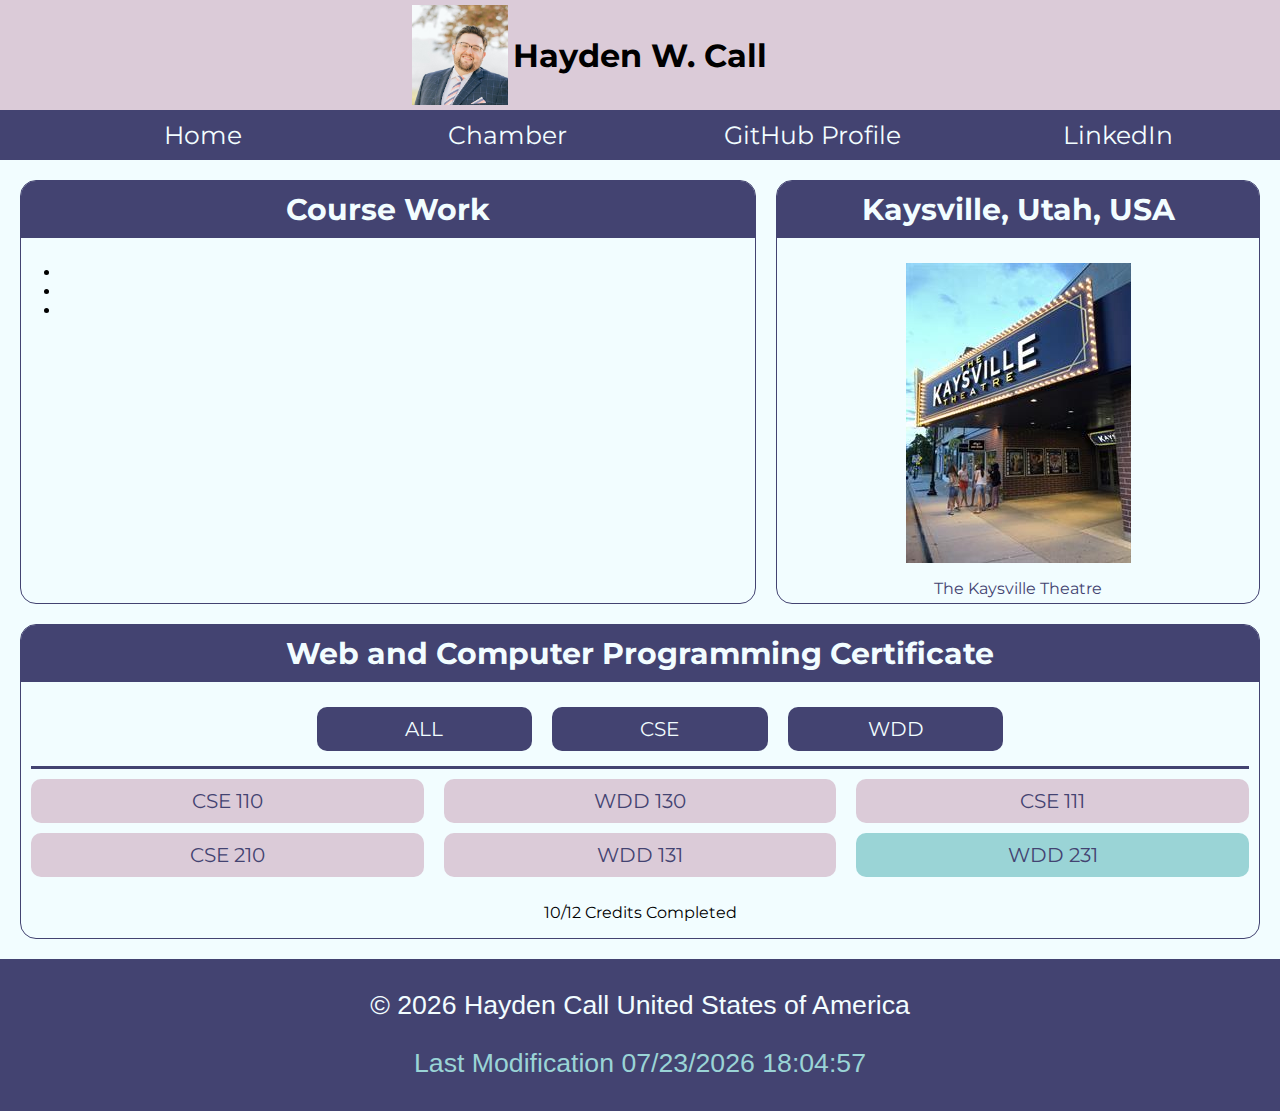
==== index.html @ d4d4f4e1 "image update" ====
<!DOCTYPE html>
<html lang="en">
<head>
    <meta charset="UTF-8">
    <meta name="viewport" content="width=device-width, initial-scale=1.0">
    <title>Hayden W. Call - WDD 231</title>
    <meta name="author" content="Hayden Call" >
    <meta name="description" content="Hayden W. Call, a review of work completed while earning Web and Computer Programming Certificate." >
    <meta property="og:title" content="Hayden W. Call - WDD 231"/>
    <meta property="og:type" content="A review of work completed while earning Web and Computer Programing Certificate."/>
    <meta property="og:image" content="https://hwcall1102.github.io/wdd231/images/theatre.jpg">
    <meta property="og:url" content="https://hwcall1102.github.io/wdd231/"/>
    <link rel="icon" href="favicon.ico">
    <link rel="preconnect" href="https://fonts.googleapis.com">
    <link rel="preconnect" href="https://fonts.gstatic.com" crossorigin>
    <link href="https://fonts.googleapis.com/css2?family=Montserrat:wght@400;600&display=swap" rel="stylesheet">
    <link rel="stylesheet" href="styles/base.css">
    <script src="scripts/home.js" defer></script>
        
</head>
<body>
    <header>
       
        <img class="hero-img" alt="Image of Me" src="images/myphoto.JPG" loading="lazy">
        <h1>Hayden W. Call</h1>
        <button id="menu" hidden></button>
        <nav>
            <ul class="navigation">
                <li> <a href="https://hwcall1102.github.io/wdd231/index.html">Home</a></li>
                <li><a>Chamber</a></li>
                <li><a>GitHub Profile</a></li>
                <li> <a href="https://www.linkedin.com/in/hayden-call-619025110">LinkedIn</a></li>
            </ul>
        </nav>
    </header>
    <main class="main-grid">
        <section class="course">
            <h2>Course Work</h2>
            <ul>
                <li></li>
                <li></li>
                <li></li>
            </ul>
        </section>
        <section class="hometown">
            <h2>Kaysville, Utah, USA</h2>
            <img src="images/theatre.jpg" alt="The Kaysville Theatre">
            <p>The Kaysville Theatre</p>
        </section>
        <section class="certificate">
            <h2>Web and Computer Programming Certificate</h2>
            <ul class="course-nav">
                <li class="all"><a href="#" id="all">ALL</a></li>
                <li class="cse"><a href="#" id="cse">CSE</a></li>
                <li class="wdd"><a href="#" id="wdd">WDD</a></li>
            </ul>
            <div id="courses"></div>
            <div id="credits"></div>
        </section>
    </main>
    <footer>
        <p>&copy; <span id="currentyear"></span> Hayden Call United States of America</p>
        <p class="modified"><span id="lastModified"></span></p>
    </footer>
</body>
</html>
---- styles/base.css ----
@import url('https://fonts.googleapis.com/css2?family=Montserrat:wght@400;600&display=swap');

:root {
    --primary-color: #DBCBD8 ;
    --secondary-color: #434371 ;
    --accent1-color: #F2FDFF;
    --accent2-color: #9AD4D6;
  
    --heading-font: 'Montserrat';
    --paragraph-font: 'Montserrat', Helvetica, sans-serif;
  
    --headline-color-on-white: #434371; 
    --headline-color-on-color: #F2FDFF; 
    --paragraph-color-on-white: #434371;
    --paragraph-color-on-color: #F2FDFF; 
    --paragraph-background-color: #434371  ;
    --nav-link-color: #434371;
    --nav-background-color: #dbcbd8;
    --nav-hover-link-color: #f2fdff;
    --nav-hover-background-color: #9ad4d6;
}

body {
    max-width: 1600px;
    margin: 0 auto;
    background-color: var(--accent1-color);
    font-family: 'Montserrat', helvetica, sans-serif;
    margin: 0;
    padding: 0;
}

header {
    background-color: #dbcbd8;
    display: grid;
    grid-template-columns: 1fr 1fr auto 1fr 1fr;
}

.hero-img {
    height: 100px;
    aspect-ratio: .96;
    padding: 5px;
    grid-column: 2/3;
    margin-left: auto;
}
h1 {
    text-align: center;
    grid-column: 3/4;
    margin: auto;    
}

nav {
    grid-row: 2/3;
    grid-column: 1/6;
    text-align: center;
    background-color: var(--paragraph-background-color);
    color: var(--paragraph-color-on-color)    
}

/* Mobile View ***************/
#menu {
	display: block;
	font-size: 2rem;
	font-weight:700;
	text-decoration: none;
	padding: .5rem .75rem;
	color: var(--secondary-color);
    position: absolute;
	top: 2rem;
	right: 1rem;
    background-color: var(--primary-color);
}

#menu::before {
	content: "≡";
    color: var(--secondary-color);
}

.navigation {
	list-style: none;
	margin: 0 auto;
}

.navigation li {
	display: none;
}
.navigation a {
    color: var(--paragraph-color-on-color);
    text-decoration: none;
}

.navigation a:hover, .navigation a:active {
	color: var(--paragraph-color-on-white);
	background-color: var(--accent2-color);
    padding-left: 5px;
    padding-right: 5px;
}

.show li {
	display: block;
}

#menu.show::before {
	content: "X";
}

#menu {
    border: none;
    color: transparent;
}

footer {
    background: var(--paragraph-background-color);
    text-align: center;
    grid-column: 1 / 6;
    color: var(--paragraph-color-on-color);
    font-size: 20pt;
    font-family: helvetica;
    padding: 5px;
}
.modified {
    color:var(--accent2-color);
    margin-top: 0;
}

.main-grid {
    margin: 10px;
}
.course {
    border: 1px solid var(--secondary-color);
    border-radius: 1em;
    margin: 10px;
}
.course h2 {
    background-color: var(--secondary-color);
    color: var(--accent1-color);
    text-align: center;
    padding: 10px;
    font-size: 30px;
    margin-top: 0;
    font-family: 'montserrat';
    border-radius: .5em .5em 0em 0em;
}
.hometown{
    border: 1px solid var(--secondary-color);
    border-radius: 1em;
    margin: 10px;
}
.hometown h2 {
    background-color: var(--secondary-color);
    color: var(--accent1-color);
    text-align: center;
    padding: 10px;
    font-size: 30px;
    margin-top: 0;
    font-family: 'montserrat';
    border-radius: .5em .5em 0em 0em;
}
.hometown img {
    display: block;
    margin-left: auto;
    margin-right: auto;
    margin-bottom: 10px;
    height: 300px;
    width: 225px;
}
.hometown p {
    text-align: center;
    margin-bottom: 5px;
    color: var(--paragraph-color-on-white)    
}
.certificate {
    border: 1px solid var(--secondary-color);
    border-radius: 1em;
    margin: 10px;
}
.certificate h2 {
    background-color: var(--secondary-color);
    color: var(--accent1-color);
    text-align: center;
    padding: 10px;
    font-size: 30px;
    margin-top: 0;
    font-family: 'montserrat';
    border-radius: .5em .5em 0em 0em;
}
.course-nav {
    list-style: none;
    margin: 10px;
    border-bottom: solid var(--secondary-color);
}

#all {
    display: flex;
    color: var(--paragraph-color-on-color);
    text-decoration: none;
    border-radius: .5em;
    background-color: var(--paragraph-background-color);
    font-size: 20px;
    margin-left: 10px;
    margin-right: 10px;
    margin-bottom: 10px;
    padding: 10px;
    align-items: center;
    justify-content: center;
}
#cse {
    display: flex;
    color: var(--paragraph-color-on-color);
    text-decoration: none;
    border-radius: .5em;
    background-color: var(--paragraph-background-color);
    font-size: 20px;
    margin-left: 10px;
    margin-right: 10px;
    margin-bottom: 10px;
    padding: 10px;
    align-items: center;
    justify-content: center;
}
#wdd {
    display: flex;
    color: var(--paragraph-color-on-color);
    text-decoration: none;
    border-radius: .5em;
    background-color: var(--paragraph-background-color);
    font-size: 20px;
    margin-left: 10px;
    margin-right: 10px;
    padding: 10px;
    align-items: center;
    justify-content: center;
    margin-bottom: 15px;
}

.true {
    display: flex;
    color: var(--paragraph-color-on-white);
    text-decoration: none;
    border-radius: .5em;
    background-color: var(--primary-color);
    font-size: 20px;
    margin-left: 10px;
    margin-right: 10px;
    padding: 10px;
    align-items: center;
    justify-content: center;
    margin-bottom: 10px;  
}

.false {
    display: flex;
    color: var(--paragraph-color-on-white);
    text-decoration: none;
    border-radius: .5em;
    background-color: var(--accent2-color);
    font-size: 20px;
    margin-left: 10px;
    margin-right: 10px;
    padding: 10px;
    align-items: center;
    justify-content: center;
    margin-bottom: 10px;
}

.credits {
    text-align: center;
}


@media screen and (min-width: 880px) {

    .navigation {
        grid-row: 2/3;
        display: flex;
        margin: 10px;
    }
    .navigation li {
        display: block; /* change state in small view */
        flex: 1 1 100%;
    }
    .navigation a {
        font-size: 25px;
    }
    #menu {
        display: none;
    }
    nav {
        margin-top: auto;
        justify-content: space-evenly;
    }   
    .main-grid {
        display: grid;
        grid-template-columns: 1fr 1fr 1fr 1fr 1fr;
        margin: 10px;
    }
    .course {
        grid-column: 1/4;
    }
    .hometown{
        grid-column: 4/6;
    }
    .certificate {
        grid-column: 1/6;
    }
    .course-nav {
        display: grid;
        grid-template-columns: 1fr 1fr 1fr 1fr 1fr;
    }
    .all {
        grid-column: 2/3;
    }
    .cse {
        grid-column: 3/4;
    }
    .wdd {
        grid-column: 4/5;
    }
    #courses {
        display: grid;
        grid-template-columns: 1fr 1fr 1fr;
    }   
}

@media screen and (min-width: 1300px) {

    body {
        margin: 0 auto;
    }
    header, footer {
        width: auto;
        max-width: 1600px;
    }
  
    .navigation {
        display: flex;
        text-align: center;
    }
    .navigation li {
        display: block; /* change state in small view */
        flex: 1 1 100%;
        
    }
    .navigation a {
        font-size: 25px;
    }
    #menu {
        display: none;
    }
    nav {
        margin-top: auto;
    }
}
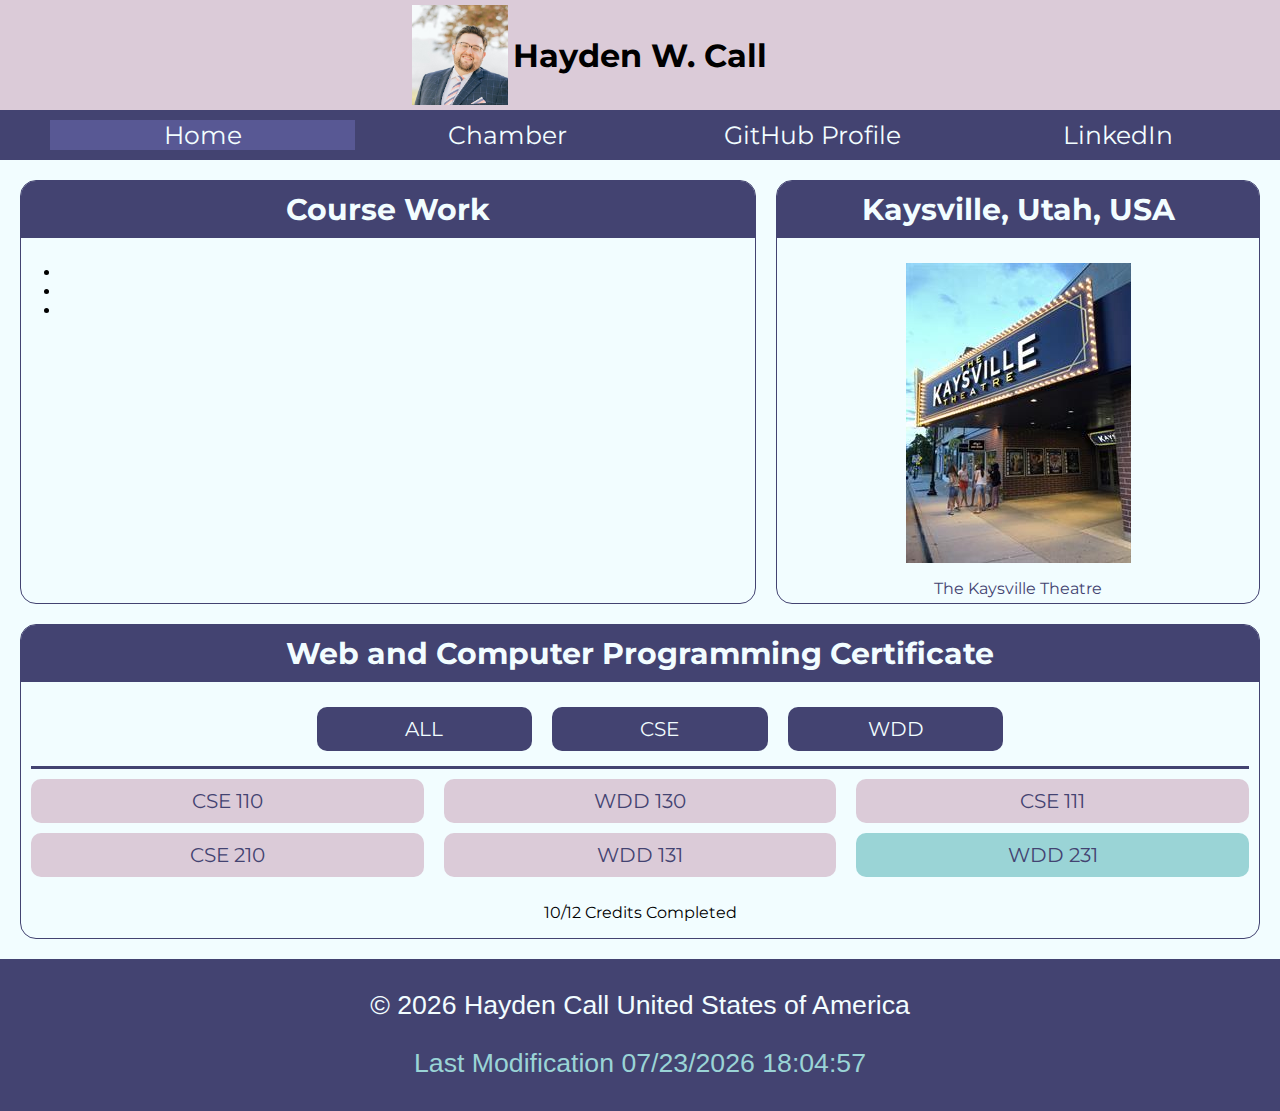
==== commit 01ee7f3a: "chamber" ====
--- a/index.html
+++ b/index.html
@@ -10,7 +10,7 @@
     <meta property="og:type" content="A review of work completed while earning Web and Computer Programing Certificate."/>
     <meta property="og:image" content="https://hwcall1102.github.io/wdd231/images/theatre.jpg">
     <meta property="og:url" content="https://hwcall1102.github.io/wdd231/"/>
-    <link rel="icon" href="favicon.ico">
+    <link rel="icon" href="images/favicon.ico">
     <link rel="preconnect" href="https://fonts.googleapis.com">
     <link rel="preconnect" href="https://fonts.gstatic.com" crossorigin>
     <link href="https://fonts.googleapis.com/css2?family=Montserrat:wght@400;600&display=swap" rel="stylesheet">
@@ -24,9 +24,9 @@
         <img class="hero-img" alt="Image of Me" src="images/myphoto.JPG" loading="lazy">
         <h1>Hayden W. Call</h1>
         <button id="menu" hidden></button>
-        <nav>
+        <nav id="animate-me">
             <ul class="navigation">
-                <li> <a href="https://hwcall1102.github.io/wdd231/index.html">Home</a></li>
+                <li class="active"> <a href="https://hwcall1102.github.io/wdd231/index.html">Home</a></li>
                 <li><a>Chamber</a></li>
                 <li><a>GitHub Profile</a></li>
                 <li> <a href="https://www.linkedin.com/in/hayden-call-619025110">LinkedIn</a></li>
--- a/styles/base.css
+++ b/styles/base.css
@@ -25,7 +25,7 @@
     margin: 0 auto;
     background-color: var(--accent1-color);
     font-family: 'Montserrat', helvetica, sans-serif;
-    margin: 0;
+    margin: 0 auto;
     padding: 0;
 }
 
@@ -47,6 +47,10 @@
     grid-column: 3/4;
     margin: auto;    
 }
+.active {
+    background-color: #585894;
+    
+}
 
 nav {
     grid-row: 2/3;
@@ -55,6 +59,8 @@
     background-color: var(--paragraph-background-color);
     color: var(--paragraph-color-on-color)    
 }
+
+
 
 /* Mobile View ***************/
 #menu {
@@ -97,6 +103,7 @@
 
 .show li {
 	display: block;
+    transition: ease-in-out;
 }
 
 #menu.show::before {
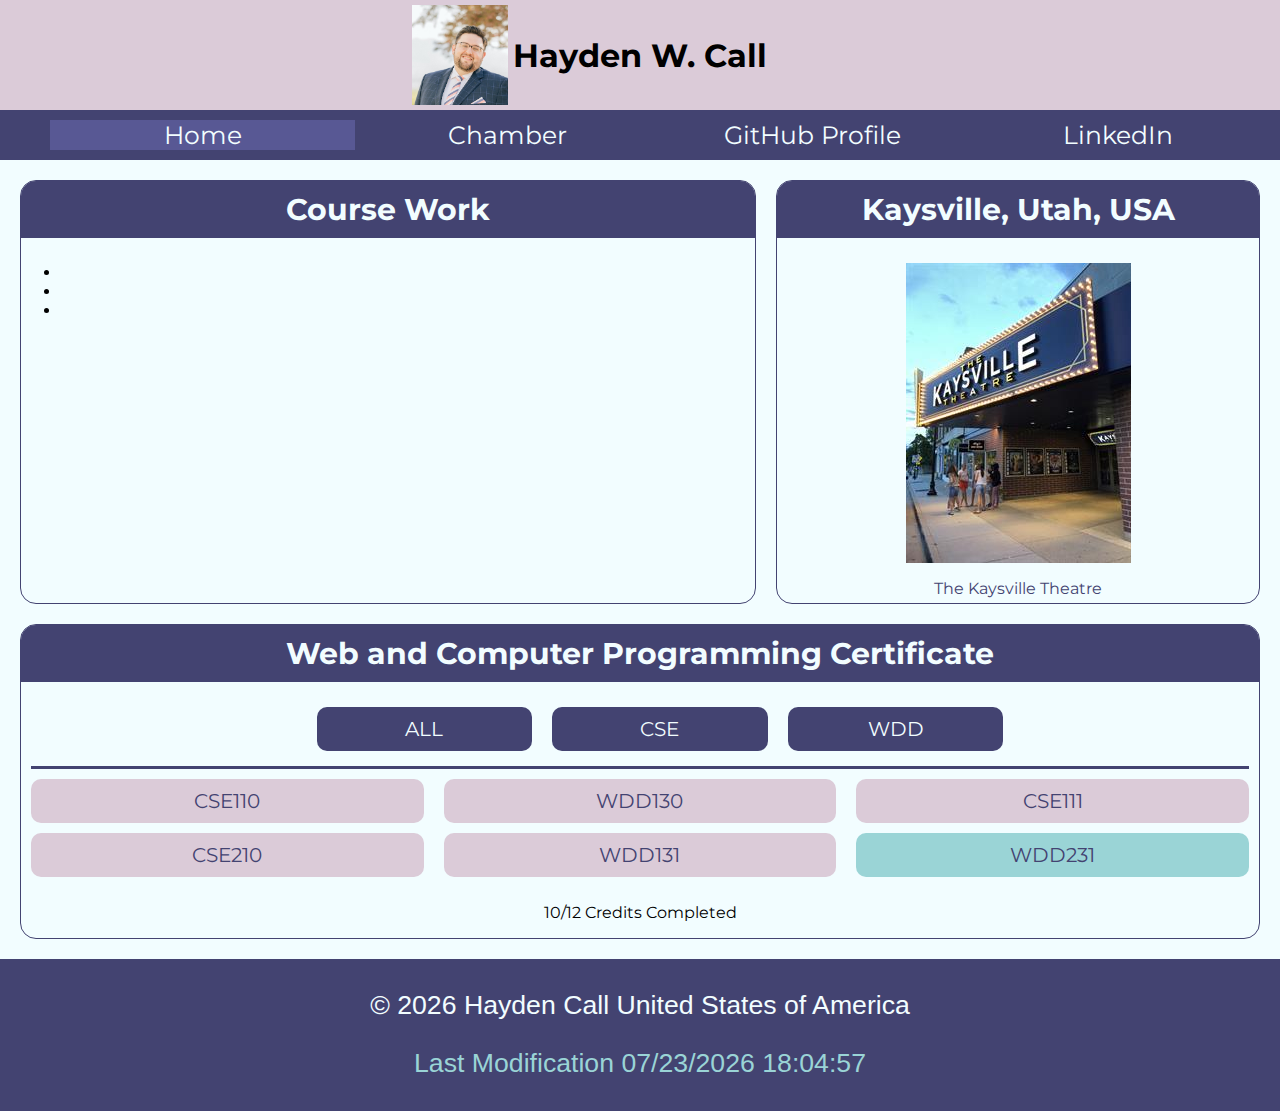
==== commit f83d6a8c: "modal" ====
--- a/index.html
+++ b/index.html
@@ -8,7 +8,7 @@
     <meta name="description" content="Hayden W. Call, a review of work completed while earning Web and Computer Programming Certificate." >
     <meta property="og:title" content="Hayden W. Call - WDD 231"/>
     <meta property="og:type" content="A review of work completed while earning Web and Computer Programing Certificate."/>
-    <meta property="og:image" content="https://hwcall1102.github.io/wdd231/images/theatre.jpg">
+    <meta property="og:image" content="https://hwcall1102.github.io/wdd231/images/theatre.jpg"/>
     <meta property="og:url" content="https://hwcall1102.github.io/wdd231/"/>
     <link rel="icon" href="images/favicon.ico">
     <link rel="preconnect" href="https://fonts.googleapis.com">
@@ -27,7 +27,7 @@
         <nav id="animate-me">
             <ul class="navigation">
                 <li class="active"> <a href="https://hwcall1102.github.io/wdd231/index.html">Home</a></li>
-                <li><a>Chamber</a></li>
+                <li><a href="https://hwcall1102.github.io/wdd231/chamber/index.html">Chamber</a></li>
                 <li><a>GitHub Profile</a></li>
                 <li> <a href="https://www.linkedin.com/in/hayden-call-619025110">LinkedIn</a></li>
             </ul>
@@ -55,6 +55,7 @@
                 <li class="wdd"><a href="#" id="wdd">WDD</a></li>
             </ul>
             <div id="courses"></div>
+            <dialog id="course-details"></dialog>
             <div id="credits"></div>
         </section>
     </main>
--- a/styles/base.css
+++ b/styles/base.css
@@ -177,7 +177,7 @@
 }
 .certificate {
     border: 1px solid var(--secondary-color);
-    border-radius: 1em;
+    border-radius: 1rem;
     margin: 10px;
 }
 .certificate h2 {
@@ -210,6 +210,18 @@
     align-items: center;
     justify-content: center;
 }
+#all:hover {
+    background-color: var(--primary-color);
+    color: var(--headline-color-on-white);
+}
+#cse:hover {
+    background-color: var(--primary-color);
+    color: var(--headline-color-on-white);
+}
+#wdd:hover {
+    background-color: var(--primary-color);
+    color: var(--headline-color-on-white);
+}
 #cse {
     display: flex;
     color: var(--paragraph-color-on-color);
@@ -268,9 +280,42 @@
     justify-content: center;
     margin-bottom: 10px;
 }
+.true:hover {
+    background-color: var(--accent2-color);
+}
+.false:hover {
+    background-color: var(--primary-color);
+}
 
 .credits {
     text-align: center;
+}
+
+/* css for dialog box */
+
+#course-details {
+    border: 1px solid rgba(67,67,113, 1);
+    border-radius: 1rem;
+    padding: 0;
+    background-color: var(--accent1-color);
+    box-shadow: 0 0 3rem var(--secondary-color);
+    width: 90%;
+    max-width: 600px;
+    color: var(--paragraph-color-on-white);
+}
+
+#course-details::backdrop {
+    background-color: rgba(67,67,113,0.5);
+}
+
+#closeModal {
+    position: absolute;
+    top: 10px;
+    right: 10px;
+    padding: .5rem 1rem;
+    border: none;
+    background-color: transparent;
+    
 }
 
 
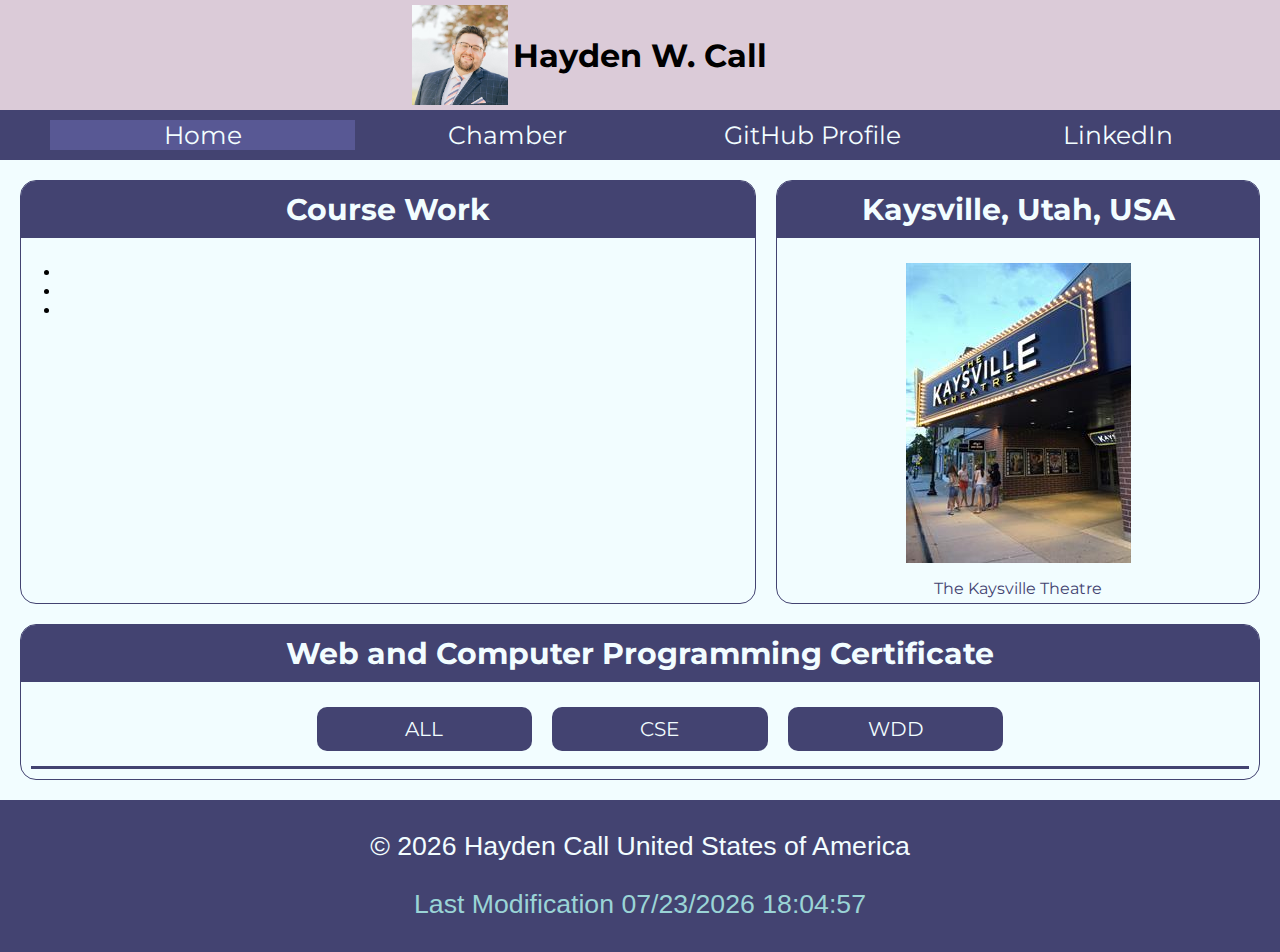
==== commit 77c2bad5: "Finished Site" ====
--- a/index.html
+++ b/index.html
@@ -8,8 +8,8 @@
     <meta name="description" content="Hayden W. Call, a review of work completed while earning Web and Computer Programming Certificate." >
     <meta property="og:title" content="Hayden W. Call - WDD 231"/>
     <meta property="og:type" content="A review of work completed while earning Web and Computer Programing Certificate."/>
-    <meta property="og:image" content="https://hwcall1102.github.io/wdd231/images/theatre.jpg"/>
-    <meta property="og:url" content="https://hwcall1102.github.io/wdd231/"/>
+    <meta property="og:image" content="https://hwcall1102.github.io/wdd231/project/images/logo.png"/>
+    <meta property="og:url" content="https://hwcall1102.github.io/wdd231/project/index.html"/>
     <link rel="icon" href="images/favicon.ico">
     <link rel="preconnect" href="https://fonts.googleapis.com">
     <link rel="preconnect" href="https://fonts.gstatic.com" crossorigin>
--- a/styles/base.css
+++ b/styles/base.css
@@ -313,9 +313,27 @@
     top: 10px;
     right: 10px;
     padding: .5rem 1rem;
+    background-color: transparent;
     border: none;
-    background-color: transparent;
     
+}
+
+#course-details {
+    transition: display 1s ease-in, overlay 1s ease-in;
+    animation: close 1s forwards;
+    &[open] {
+        animation: open 1s forwards;
+    }
+}
+
+@keyframes open {
+    from {
+        opacity: 0;
+    }
+    to {
+        opacity: 1;
+        display: block;
+    }
 }
 
 
